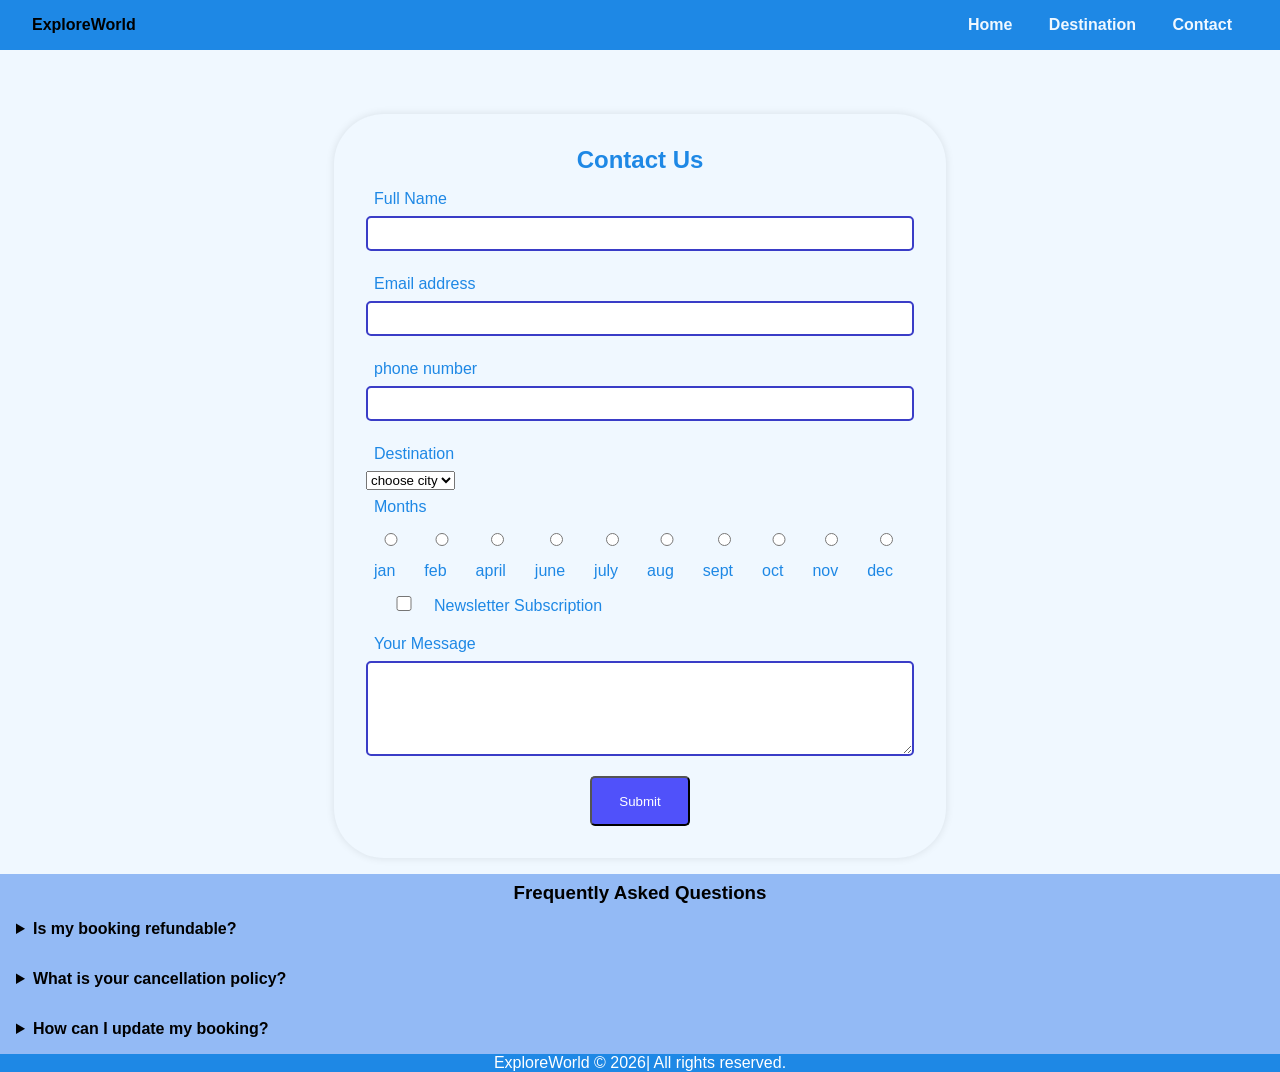
==== contact.html @ a5317077 "first commit" ====
<!DOCTYPE html>
<html lang="en">
<head>
    <meta charset="UTF-8">
    <meta name="viewport" content="width=device-width, initial-scale=1.0">
    <title>ExploreWorld -Contact</title>
    <link rel="stylesheet" href="style.css">
</head>
<body>
    <header class="navbar">
        <div class="logo">ExploreWorld</div>
        <nav>
            <a href="index.html">Home</a>
            <a href="destination.html"> Destination</a>
            <a href="contact.html">Contact</a>
        </nav>
    </header>
    <main class="main-contact">
    <section class="contact-form">
        <h2>Contact Us</h2>
        <form action="">
            <label for="name">Full Name</label>
            <input type="text" id="name" required>
            <label for="email">Email address</label>
            <input type="email" id="email" required>
            <label for="phone"> phone number</label>
            <input type="tel" id="phone" required>
            <label for="">Destination</label>
            <select name="" id="">
                <option value="">choose city</option>
                <option value="">mumbai</option>
                <option value="">Banglore</option>
                <option value="">chennai</option>
            </select>
            <label for="">Months</label>
            <div class="months">
                <label for=""><input type="radio" name="Months">jan</label>
                <label for=""><input type="radio" name="Months">feb</label>
                <label for=""><input type="radio" name="Months">april</label>
                <label for=""><input type="radio" name="Months">june</label>
                <label for=""><input type="radio" name="Months">july</label>
                <label for=""><input type="radio" name="Months">aug</label>
                <label for=""><input type="radio" name="Months">sept</label>
                <label for=""><input type="radio" name="Months">oct</label>
                <label for=""><input type="radio" name="Months">nov</label>
                <label for=""><input type="radio" name="Months">dec</label>
                
            </div>
              
                <label for="" class="checkbox">
                 <input type="checkbox"  >Newsletter Subscription
                  </label>
                
        <label for="comments">Your Message</label>
        <textarea id="comments" rows="5" required></textarea>
                <div class="container">
                <button type="submit" class="btn btn--secondary" >Submit</button>
                </div>

        </form>
    </section>
    </main>
    <section class="faq">
        <h3 class="section__title">Frequently Asked Questions</h3>
        <div class="faq__content">
        <details>
            <summary>Is my booking refundable?</summary>
            <p>Yes, our booking policy allows for refunds within 24 hours of purchase.</p>
            
        </details>
        <details>
            <summary>What is your cancellation policy?</summary>
            <p>Our cancellation policy allows for cancellations up to 48 hours before the scheduled departure.</p>
        </details>
        <details>
            <summary>How can I update my booking?</summary>
            <p>You can update your booking by contacting our customer service team or through your account on our website.</p>
        </details>
        </div>
    </section>
    <footer class="footer">
        <p>ExploreWorld &copy; 2026| All rights reserved.</p>
    </footer>
    
</body>
</html>
---- style.css ----
*{box-sizing: border-box;
    margin: 0;
    padding: 0;
}
/* Smooth scroll */
html {
  scroll-behavior: smooth;
}

/* Scroll snap (main magic ) */
body {
  scroll-snap-type: y mandatory;
  overflow-y: scroll;
  padding-top: 50px;
  font-family: Arial, sans-serif;
  background-color: #f5f5f5;
}

/* Header (floating) */
header {
  position: fixed;
  top: 0;
  width: 100%;
  z-index: 1000;
}

.btn{
    color: white;
    border-radius: 5px;
    width: 100px;
    height: 50px;
    text-decoration: none;
}

 .btn.btn--primary{
background-color:rgb(228, 97, 97) ;

}

.btn.btn--secondary{
    background-color: rgba(60, 60, 250, 0.884); 
}

.navbar{
   display: flex;
   justify-content: space-between;
   background-color: #1e88e5;
   color: white;
   padding: 1rem 2rem;
}
.logo{
color:black;
font-weight: bold;
}
.navbar a{
    font-weight: bold;
    text-decoration: none;
    color: aliceblue;
    padding: 1rem;

}
.hero{
    background-image: url('/assets/banner.png'); 
    background-repeat: no-repeat;
    background-position: right 0px center;
    background-size: cover;
    text-align: center;
    padding: 5rem 1rem;
    color: rgb(241, 31, 31);
    
}
.hero image{
    width: 100%;
    object-fit: contain;
    
}
.hero p{
    padding: 1rem;
    margin-bottom: 1rem;
    color:rgb(248, 250, 253) ;
    font-weight: 600;
}
.hero a{
    padding: 1rem;
    font-weight: 600;

}

.grid-preview{
    text-align: center;
    margin-top: 1rem;
}

.card-grid{
    display: grid;
    grid-template-columns: repeat(auto-fit, minmax(250px, 1fr));
    gap: 1rem;
    margin: 2rem;
}
.card{
    background: white;
    border-radius: 10px;
    box-shadow: 0 0 8px rgba(0,0,0,0.1);
    text-align: center;
    padding: 0.5rem;
}
.card img{
    width: 100%;
    height: 300px;
    border-radius: 10px;
}
.card h3 {
    padding: 0.5rem;
    text-align: center;
}
.testimonials{
    background-color: rgb(147, 186, 245);
    padding: 2rem;
    text-align: center;
}
.testimonial{
    margin: 1rem;
}

.pricing-table{
    text-align: center;
    background-color: rgb(147, 186, 245);
}

table{
    margin-top: 1rem;
    width: 100%;
    border-collapse: collapse;
}
.main-contact{
    width: 100%;
    display: flex;
    justify-content: center;
    align-items: center;
    background-color: aliceblue;
}

.contact-form{
    margin: 4rem 1rem 1rem 1rem;
    color: white;
    background: aliceblue;
    padding: 2rem;
    border-radius: 50px;
    box-shadow: 0 0 8px rgba(0,0,0,0.1);
    
}
.contact-form h2{
    text-align: center;
    color: #1e88e5;
    margin-bottom: 1rem;
}
.contact-form label{
    color: #1e88e5;
    display: block;
    margin: 0.5rem;

}

.contact-form input, .contact-form textarea{
    width: 100%;
    padding: 0.5rem;
    margin-bottom: 1rem;
    border: 2px solid #3a3dc7;
    border-radius: 5px;
}

.months{
    display: flex;
}
.checkbox{
  
    margin: 1rem;
    position: relative;
}
.checkbox input{
    width: 60px;
    height: 15px;
}
.container{
    display: flex;
    justify-content: center;
    align-items: center;
    text-decoration: none;
}

.faq{
    background-color: rgb(147, 186, 245);
    padding-top: 0.5rem;
}

.section__title{
    text-align: center;
}

summary{
    font-weight: bold;
    margin: 1rem;
}

.faq__content p{
    color: azure;
    padding: 1rem;
  
}

.footer p{
    background-color: #1e88e5;
    color: white;
    text-align: center;
}
@media (max-width: 726px) {
    .navbar{
        flex-direction: column;
        align-items: center;
      
    }
    .logo{
        margin-bottom: 1rem;
    }
    .months{
        flex-direction: column;
        width:200px;
        display: grid;
        grid-template-columns: repeat(auto-fit, minmax(50px, 3fr));
        word-wrap: break-word;
    }
  
    
}

@media (max-width: 375px) {
    .pricing-table{
    width: 120%;
    border-collapse: none;
    }
    .checkbox{
        word-wrap: break-word;
       position: relative;
    }
    label.checkbox{
        display: flex;
        align-items: center;
    }
    .hero p{
        color: #b1b4bdc5;
    }
    .hero{
        margin-top: 1rem;
        color: rgba(252, 38, 38, 0.89);
        background-position: right -44px center;
    }
    .grid-preview{
        margin-top: 3rem;
    }
    .navbar a{
    display: flex;
    flex-direction: column;
    padding: 0.2rem; 
    }
        

}
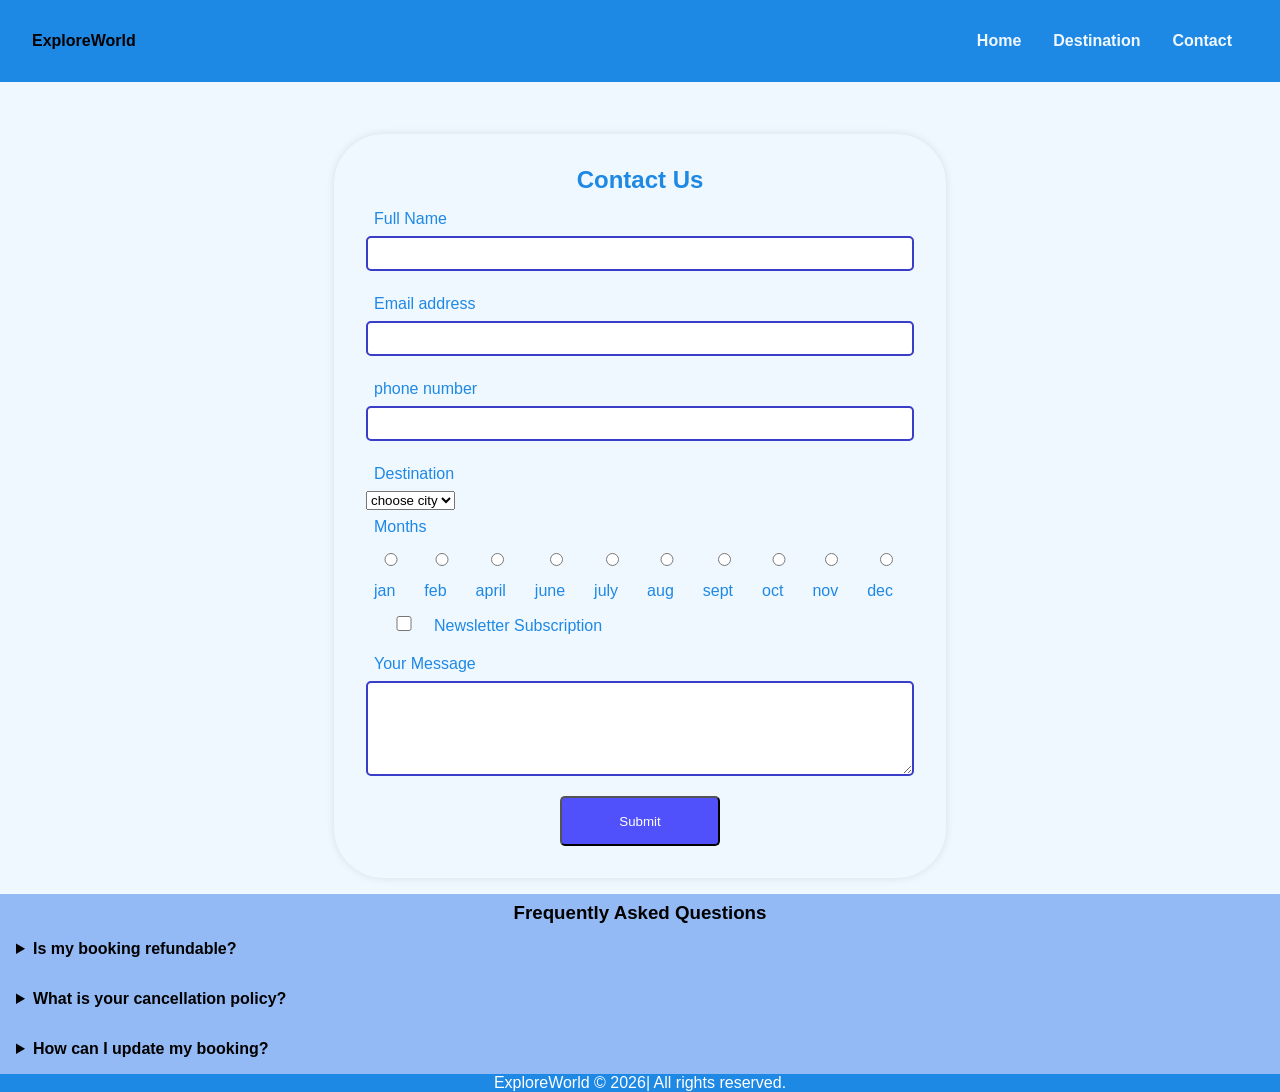
==== commit 5eddf1b1: "image and ham burger" ====
--- a/contact.html
+++ b/contact.html
@@ -9,78 +9,81 @@
 <body>
     <header class="navbar">
         <div class="logo">ExploreWorld</div>
-        <nav>
+        <button class="menu-toggle" aria-label="Open navigation menu">&#9776;</button>
+
+        <nav class="nav-links">
             <a href="index.html">Home</a>
-            <a href="destination.html"> Destination</a>
+            <a href="destination.html">Destination</a>
             <a href="contact.html">Contact</a>
         </nav>
     </header>
+
     <main class="main-contact">
-    <section class="contact-form">
-        <h2>Contact Us</h2>
-        <form action="">
-            <label for="name">Full Name</label>
-            <input type="text" id="name" required>
-            <label for="email">Email address</label>
-            <input type="email" id="email" required>
-            <label for="phone"> phone number</label>
-            <input type="tel" id="phone" required>
-            <label for="">Destination</label>
-            <select name="" id="">
-                <option value="">choose city</option>
-                <option value="">mumbai</option>
-                <option value="">Banglore</option>
-                <option value="">chennai</option>
-            </select>
-            <label for="">Months</label>
-            <div class="months">
-                <label for=""><input type="radio" name="Months">jan</label>
-                <label for=""><input type="radio" name="Months">feb</label>
-                <label for=""><input type="radio" name="Months">april</label>
-                <label for=""><input type="radio" name="Months">june</label>
-                <label for=""><input type="radio" name="Months">july</label>
-                <label for=""><input type="radio" name="Months">aug</label>
-                <label for=""><input type="radio" name="Months">sept</label>
-                <label for=""><input type="radio" name="Months">oct</label>
-                <label for=""><input type="radio" name="Months">nov</label>
-                <label for=""><input type="radio" name="Months">dec</label>
-                
-            </div>
-              
-                <label for="" class="checkbox">
-                 <input type="checkbox"  >Newsletter Subscription
-                  </label>
-                
-        <label for="comments">Your Message</label>
-        <textarea id="comments" rows="5" required></textarea>
-                <div class="container">
-                <button type="submit" class="btn btn--secondary" >Submit</button>
+        <section class="contact-form">
+            <h2>Contact Us</h2>
+            <form action="">
+                <label for="name">Full Name</label>
+                <input type="text" id="name" required>
+                <label for="email">Email address</label>
+                <input type="email" id="email" required>
+                <label for="phone"> phone number</label>
+                <input type="tel" id="phone" required>
+                <label for="destination">Destination</label>
+                <select name="destination" id="destination">
+                    <option value="">choose city</option>
+                    <option value="mumbai">mumbai</option>
+                    <option value="bangalore">Banglore</option>
+                    <option value="chennai">chennai</option>
+                </select>
+                <label>Months</label>
+                <div class="months">
+                    <label><input type="radio" name="Months">jan</label>
+                    <label><input type="radio" name="Months">feb</label>
+                    <label><input type="radio" name="Months">april</label>
+                    <label><input type="radio" name="Months">june</label>
+                    <label><input type="radio" name="Months">july</label>
+                    <label><input type="radio" name="Months">aug</label>
+                    <label><input type="radio" name="Months">sept</label>
+                    <label><input type="radio" name="Months">oct</label>
+                    <label><input type="radio" name="Months">nov</label>
+                    <label><input type="radio" name="Months">dec</label>
                 </div>
 
-        </form>
-    </section>
+                <label class="checkbox">
+                    <input type="checkbox">Newsletter Subscription
+                </label>
+
+                <label for="comments">Your Message</label>
+                <textarea id="comments" rows="5" required></textarea>
+                <div class="container">
+                    <button type="submit" class="btn btn--secondary">Submit</button>
+                </div>
+            </form>
+        </section>
     </main>
+
     <section class="faq">
         <h3 class="section__title">Frequently Asked Questions</h3>
         <div class="faq__content">
-        <details>
-            <summary>Is my booking refundable?</summary>
-            <p>Yes, our booking policy allows for refunds within 24 hours of purchase.</p>
-            
-        </details>
-        <details>
-            <summary>What is your cancellation policy?</summary>
-            <p>Our cancellation policy allows for cancellations up to 48 hours before the scheduled departure.</p>
-        </details>
-        <details>
-            <summary>How can I update my booking?</summary>
-            <p>You can update your booking by contacting our customer service team or through your account on our website.</p>
-        </details>
+            <details>
+                <summary>Is my booking refundable?</summary>
+                <p>Yes, our booking policy allows for refunds within 24 hours of purchase.</p>
+            </details>
+            <details>
+                <summary>What is your cancellation policy?</summary>
+                <p>Our cancellation policy allows for cancellations up to 48 hours before the scheduled departure.</p>
+            </details>
+            <details>
+                <summary>How can I update my booking?</summary>
+                <p>You can update your booking by contacting our customer service team or through your account on our website.</p>
+            </details>
         </div>
     </section>
+
     <footer class="footer">
         <p>ExploreWorld &copy; 2026| All rights reserved.</p>
     </footer>
-    
+
+    <script src="script.js"></script>
 </body>
-</html>+</html>
--- a/style.css
+++ b/style.css
@@ -1,22 +1,30 @@
-*{box-sizing: border-box;
-    margin: 0;
-    padding: 0;
-}
+*{
+  box-sizing: border-box;
+  margin: 0;
+  padding: 0;
+}
+
 /* Smooth scroll */
 html {
   scroll-behavior: smooth;
-}
-
-/* Scroll snap (main magic ) */
+  scroll-padding-top: 70px;
+}
+
+/* Scroll snap */
 body {
   scroll-snap-type: y mandatory;
   overflow-y: scroll;
-  padding-top: 50px;
+  padding-top: 70px;
   font-family: Arial, sans-serif;
   background-color: #f5f5f5;
 }
 
-/* Header (floating) */
+/* Sections */
+.section{
+  scroll-snap-align: start;
+}
+
+/* Header */
 header {
   position: fixed;
   top: 0;
@@ -24,68 +32,101 @@
   z-index: 1000;
 }
 
-.btn{
-    color: white;
-    border-radius: 5px;
-    width: 100px;
-    height: 50px;
-    text-decoration: none;
-}
-
- .btn.btn--primary{
-background-color:rgb(228, 97, 97) ;
-
-}
-
-.btn.btn--secondary{
-    background-color: rgba(60, 60, 250, 0.884); 
-}
-
+/* Navbar */
 .navbar{
    display: flex;
    justify-content: space-between;
+   align-items: center;
    background-color: #1e88e5;
    color: white;
    padding: 1rem 2rem;
 }
+
 .logo{
-color:black;
-font-weight: bold;
-}
+  color:black;
+  font-weight: bold;
+}
+
+/* Nav links */
+.nav-links{
+  display: flex;
+}
+
 .navbar a{
     font-weight: bold;
     text-decoration: none;
     color: aliceblue;
     padding: 1rem;
-
-}
+}
+
+/* Hamburger button */
+.menu-toggle{
+  display: none;
+  font-size: 2rem;
+  background: none;
+  border: none;
+  color: white;
+  cursor: pointer;
+}
+
+/* Buttons */
+.btn{
+    display: inline-flex;
+    align-items: center;
+    justify-content: center;
+    color: white;
+    border-radius: 5px;
+    min-width: 160px;
+    height: 50px;
+    padding: 0 1.25rem;
+    text-decoration: none;
+    text-align: center;
+    white-space: nowrap;
+    transition: background-color 0.2s ease, transform 0.2s ease, box-shadow 0.2s ease;
+}
+
+.btn.btn--primary{
+  background-color: #e35d5d;
+  box-shadow: 0 10px 24px rgba(227, 93, 93, 0.35);
+}
+
+.btn.btn--primary:hover{
+  background-color: #cb4747;
+  transform: translateY(-2px);
+}
+
+.btn.btn--secondary{
+  background-color: rgba(60, 60, 250, 0.884); 
+}
+
+/* Hero */
 .hero{
-    background-image: url('/assets/banner.png'); 
+    background-image: url('./assets/banner.png'); 
     background-repeat: no-repeat;
-    background-position: right 0px center;
+    background-position: right center;
     background-size: cover;
     text-align: center;
     padding: 5rem 1rem;
     color: rgb(241, 31, 31);
-    
-}
-.hero image{
+}
+
+.hero img{
     width: 100%;
     object-fit: contain;
-    
-}
+}
+
 .hero p{
     padding: 1rem;
     margin-bottom: 1rem;
-    color:rgb(248, 250, 253) ;
+    color: rgb(248, 250, 253);
     font-weight: 600;
 }
+
 .hero a{
-    padding: 1rem;
     font-weight: 600;
-
-}
-
+}
+
+/* Grid */
 .grid-preview{
     text-align: center;
     margin-top: 1rem;
@@ -97,6 +138,7 @@
     gap: 1rem;
     margin: 2rem;
 }
+
 .card{
     background: white;
     border-radius: 10px;
@@ -104,27 +146,34 @@
     text-align: center;
     padding: 0.5rem;
 }
+
 .card img{
     width: 100%;
     height: 300px;
+    object-fit: cover;
     border-radius: 10px;
 }
+
 .card h3 {
     padding: 0.5rem;
-    text-align: center;
-}
+}
+
+/* Testimonials */
 .testimonials{
     background-color: rgb(147, 186, 245);
     padding: 2rem;
     text-align: center;
 }
+
 .testimonial{
     margin: 1rem;
 }
 
+/* Pricing */
 .pricing-table{
     text-align: center;
     background-color: rgb(147, 186, 245);
+    overflow-x: auto;
 }
 
 table{
@@ -132,6 +181,8 @@
     width: 100%;
     border-collapse: collapse;
 }
+
+/* Contact */
 .main-contact{
     width: 100%;
     display: flex;
@@ -142,26 +193,27 @@
 
 .contact-form{
     margin: 4rem 1rem 1rem 1rem;
-    color: white;
+    color: black;
     background: aliceblue;
     padding: 2rem;
     border-radius: 50px;
     box-shadow: 0 0 8px rgba(0,0,0,0.1);
-    
-}
+}
+
 .contact-form h2{
     text-align: center;
     color: #1e88e5;
     margin-bottom: 1rem;
 }
+
 .contact-form label{
     color: #1e88e5;
     display: block;
     margin: 0.5rem;
-
-}
-
-.contact-form input, .contact-form textarea{
+}
+
+.contact-form input,
+.contact-form textarea{
     width: 100%;
     padding: 0.5rem;
     margin-bottom: 1rem;
@@ -169,25 +221,28 @@
     border-radius: 5px;
 }
 
+/* Misc */
 .months{
     display: flex;
 }
+
 .checkbox{
-  
     margin: 1rem;
     position: relative;
 }
+
 .checkbox input{
     width: 60px;
     height: 15px;
 }
+
 .container{
     display: flex;
     justify-content: center;
     align-items: center;
-    text-decoration: none;
-}
-
+}
+
+/* FAQ */
 .faq{
     background-color: rgb(147, 186, 245);
     padding-top: 0.5rem;
@@ -205,63 +260,72 @@
 .faq__content p{
     color: azure;
     padding: 1rem;
-  
-}
-
+}
+
+/* Footer */
 .footer p{
     background-color: #1e88e5;
     color: white;
     text-align: center;
 }
-@media (max-width: 726px) {
-    .navbar{
-        flex-direction: column;
-        align-items: center;
-      
-    }
-    .logo{
-        margin-bottom: 1rem;
-    }
-    .months{
-        flex-direction: column;
-        width:200px;
-        display: grid;
-        grid-template-columns: repeat(auto-fit, minmax(50px, 3fr));
-        word-wrap: break-word;
-    }
-  
-    
-}
-
-@media (max-width: 375px) {
-    .pricing-table{
-    width: 120%;
-    border-collapse: none;
-    }
-    .checkbox{
-        word-wrap: break-word;
-       position: relative;
-    }
-    label.checkbox{
-        display: flex;
-        align-items: center;
-    }
-    .hero p{
-        color: #b1b4bdc5;
-    }
-    .hero{
-        margin-top: 1rem;
-        color: rgba(252, 38, 38, 0.89);
-        background-position: right -44px center;
-    }
-    .grid-preview{
-        margin-top: 3rem;
-    }
-    .navbar a{
+
+/* ================= MOBILE ================= */
+@media (max-width: 726px){
+
+  .menu-toggle{
+    display: block;
+  }
+
+  .nav-links{
+    display: none;
+    flex-direction: column;
+    width: 100%;
+    background-color: #1e88e5;
+    position: absolute;
+    top: 60px;
+    left: 0;
+  }
+
+  .nav-links a{
+    padding: 1rem;
+    text-align: center;
+    border-top: 1px solid rgba(255,255,255,0.2);
+  }
+
+  .nav-links.active{
     display: flex;
+  }
+
+  .navbar{
+    flex-direction: row;
+  }
+
+  .logo{
+    margin-bottom: 0;
+  }
+
+  .grid-preview{
+    margin-top: 3rem;
+  }
+
+  .months{
     flex-direction: column;
-    padding: 0.2rem; 
-    }
-        
-
-}
+  }
+}
+
+/* Extra small */
+@media (max-width: 375px){
+
+  .hero p{
+    color: #b1b4bdc5;
+  }
+
+  .hero{
+    margin-top: 1rem;
+    background-position: right -44px center;
+  }
+
+  .grid-preview{
+    margin-top: 6rem;
+  }
+}
